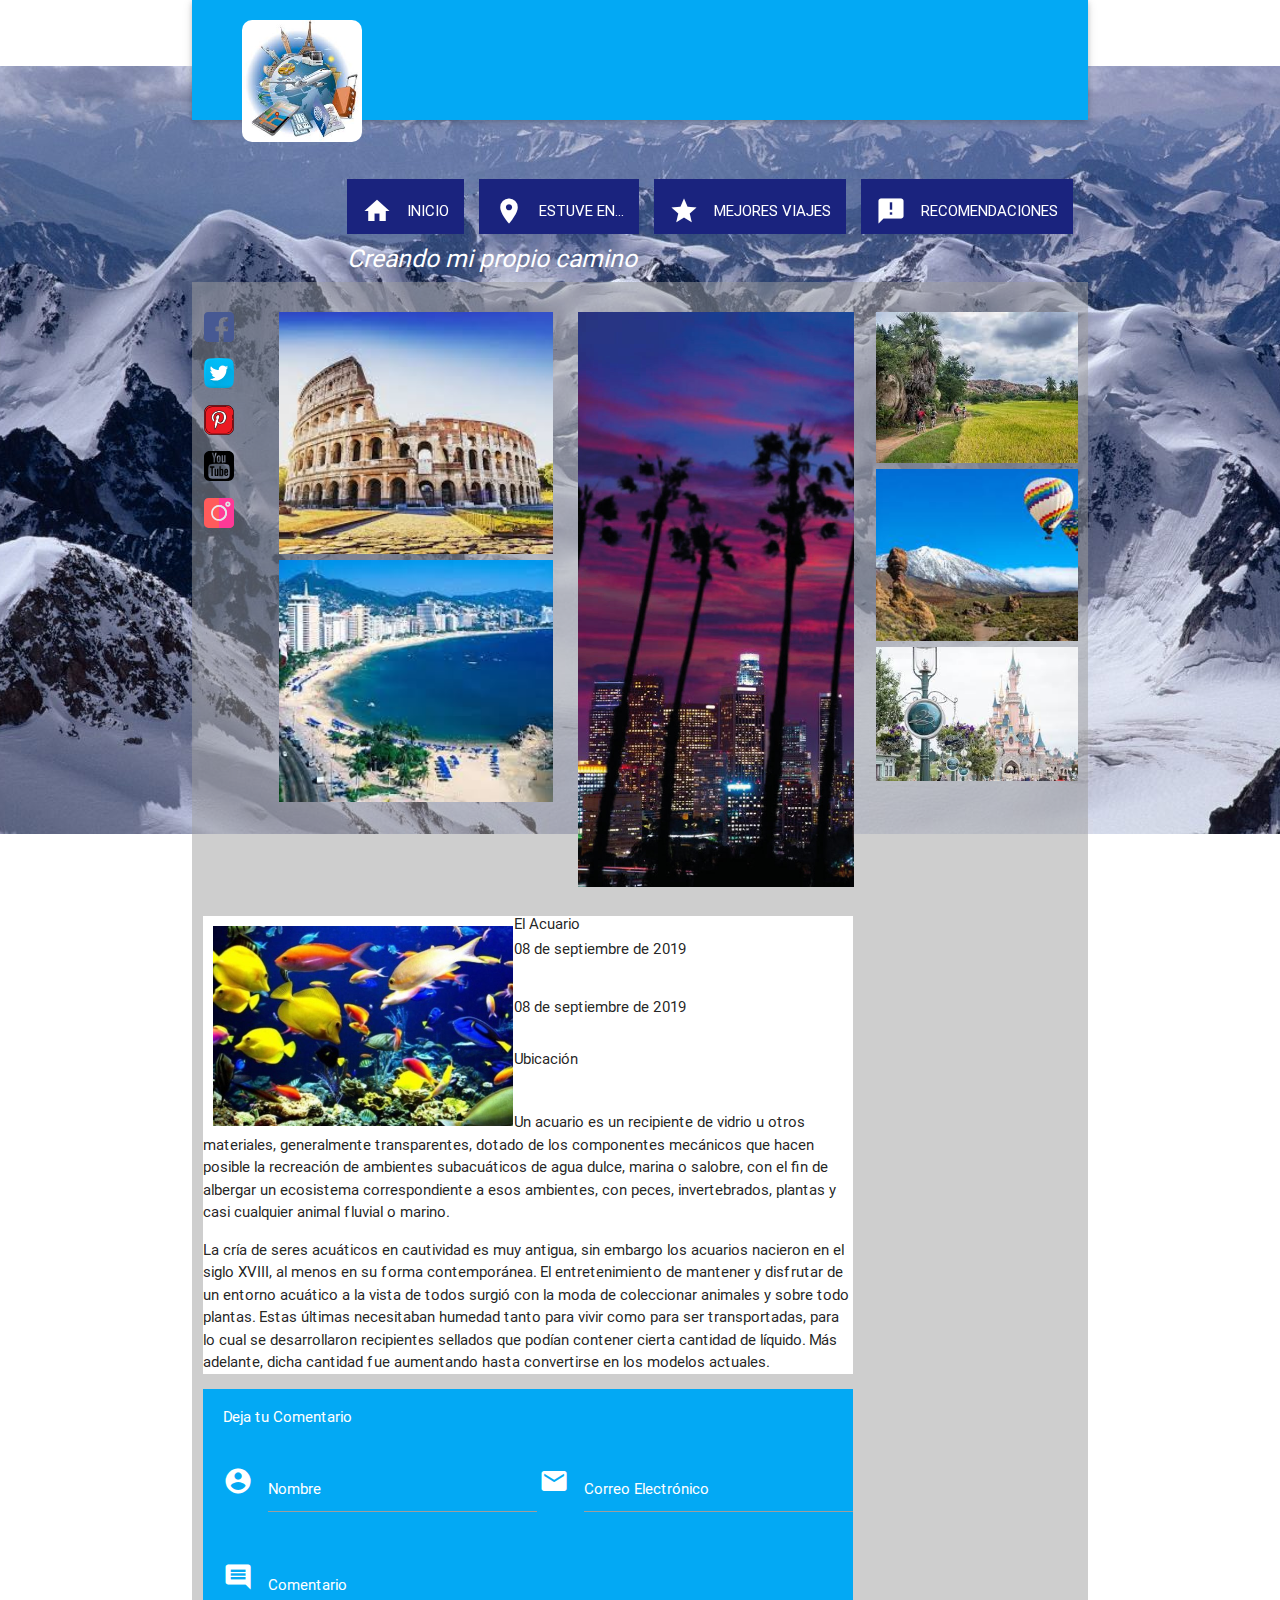
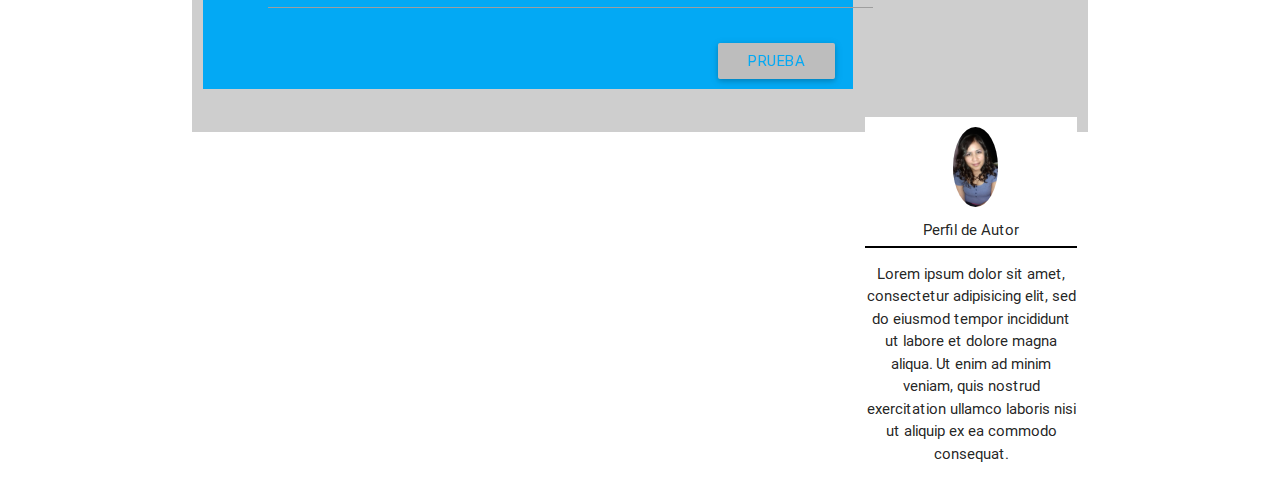
==== Modulo3/Materialize/index.html @ 4a680fce "Examenes NextU" ====
<!DOCTYPE html>
<html>
  <head>
    <meta charset="utf-8">
    <meta name="viewport" content="width=device-width, initial-scale=1, maximum-scale=1.0"/>
    <!--Importar la fuente de los íconos de Google-->
    <link href="https://fonts.googleapis.com/icon?family=Material+Icons" rel="stylesheet">
    <!--Importar la hojas de estilos de materialize css-->
    <link href="css/materialize.css" type="text/css" rel="stylesheet" media="screen,projection"/>
    <link href="css/estilos.css" type="text/css" rel="stylesheet"/>
    <title>Blog de Turismo</title>
  </head>
  <body>
    <div class="container">
       <div class="row">
          <!-- Encabezado -->
          <div class="col s12"> <!-- style="background-color:#03a9f4" -->
            <div class="encabezado" style="background-color:#03a9f4; height:120px">
              <nav style="background-color:transparent; height:120px">
                <div class="nav-wrapper">
                  <img class="responsive-img left-align" src="img/logo.jpg" width="120px" height="120px" style="margin-left:50px; margin-top:20px; border-radius: 10px"/>
                  <ul class="right hide-on-small-only"> <!-- hide-on-med-and-down-->
                    <li>
                        <a class="waves-effect waves-light btn-small indigo darken-4" style="margin-top:10px; margin-right:15px; height:55px">
                          <i class="small material-icons left">home</i>
                          INICIO
                        </a>
                    </li>
                    <li>
                        <a class="waves-effect waves-light btn-small indigo darken-4" style="margin-top:10px; margin-right:15px; height:55px">
                          <i class="small material-icons left">place</i>
                          ESTUVE EN...
                        </a>
                    </li>
                    <li>
                        <a class="waves-effect waves-light btn-small indigo darken-4" style="margin-top:10px; margin-right:15px; height:55px">
                          <i class="small material-icons left">grade</i>
                          MEJORES VIAJES
                        </a>
                    </li>
                    <li>
                        <a class="waves-effect waves-light btn-small indigo darken-4" style="margin-top:10px; margin-right:15px; height:55px">
                          <i class="small material-icons left">announcement</i>
                          RECOMENDACIONES
                        </a>
                    </li>
                    <br>
                    <h5 class="valign left-align"><em>Creando mi propio camino</em></h5>
                  </ul>
                </div>
              </nav>
            </div>
          </div>

          <div class="col s12">  <!--  style="background-color:#9e9e9e" -->
            <div class="cuerpo" style="background-color:rgba(158, 158, 158, 0.5); height:1450px">
              <div class="col m1 l1 hide-on-small-only">
                <div class="valign-wrapper" style="margin: 30px 1px 10px 1px">
                  <a title="Facebook" href="#"><img class='img-redes' src='img/facebook.svg' width="30px" height="30px"/></a>
                </div>
                <div class="valign-wrapper" style="margin: 1px 1px 10px 1px">
                  <a title="Twitter" href="#"><img class='img-redes' src='img/twitter.svg' width="30px" height="30px"/></a>
                </div>
                <div class="valign-wrapper" style="margin: 1px 1px 10px 1px">
                  <a title="Pinterest" href="#"><img class='img-redes' src='img/pinterest.svg' width="30px" height="30px"/></a>
                </div>
                <div class="valign-wrapper" style="margin: 1px 1px 10px 1px">
                  <a title="Youtube" href="#"><img class='img-redes' src='img/youtube.svg' width="30px" height="30px"/></a>
                </div>
                <div class="valign-wrapper" style="margin: 1px 1px 10px 1px">
                  <a title="Instagram" href="#"><img class='img-redes' src='img/instagram.svg' width="30px" height="30px"/></a>
                </div>
              </div>
              <div class="col s12 m4 l4">
                <div class="valign-wrapper">
                  <img class="responsive-img" src="img/viaje6.jpg" width="100%" height="100%" style="margin: 30px 1px 1px 1px"/>
                </div>
                <div class="valign-wrapper">
                  <img class="responsive-img" src="img/viaje9.jpg" width="100%" height="100%" style="margin: 5px 1px 1px 1px"/>
                </div>
              </div>
              <div class="col s12 m4 l4">
                <div class="valign-wrapper">
                  <img class="responsive-img" src="img/imagen-central.jpg" width="100%" height="100%" style="margin: 30px 1px 1px 1px"/>
                </div>
              </div>
              <div class="col s12 m3 l3">
                <div class="valign-wrapper">
                  <img class="responsive-img" src="img/viaje2.jpg" width="100%" height="100%" style="margin: 30px 1px 1px 1px"/>
                </div>
                <div class="valign-wrapper">
                  <img class="responsive-img" src="img/viaje7.jpg" width="100%" height="100%" style="margin: 5px 1px 1px 1px"/>
                </div>
                <div class="valign-wrapper">
                  <img class="responsive-img" src="img/viaje10.jpg" width="100%" height="100%" style="margin: 5px 1px 1px 1px"/>
                </div>
              </div>

              <div class="col s12 m9 l9" style="margin-top:20px">  <!--style="background-color:#9e9e9e"-->
                <div class="entrada-blog" style="background-color:white">
                  <div class="valign">
                    <img class="responsive-img" src="img/acuario.jpg" width="300px" height="300px" style="margin: 10px 1px 1px 10px; float:left"/>
                  </div>
                  <h6>El Acuario</h6>
                  <span class="">08 de septiembre de 2019</span>
                  <i class="material-icons">date-range</i>
              <!--    <i class="material-icons circle yellow darken-3">help</i> -->

                  <h6>08 de septiembre de 2019</h6><i class="tiny material-icons">date-range</i>
                  <h6>Ubicación</h6><i class="tiny material-icons">location-on</i>
                  <p>
                    Un acuario es un recipiente de vidrio u otros materiales, generalmente transparentes, dotado de los componentes mecánicos que hacen posible la recreación de ambientes subacuáticos de agua dulce, marina o salobre, con el fin de albergar un ecosistema correspondiente a esos ambientes, con peces, invertebrados, plantas y casi cualquier animal fluvial o marino.
                  </p>
                  <p>
                    La cría de seres acuáticos en cautividad es muy antigua, sin embargo los acuarios nacieron en el siglo XVIII, al menos en su forma contemporánea. El entretenimiento de mantener y disfrutar de un entorno acuático a la vista de todos surgió con la moda de coleccionar animales y sobre todo plantas. Estas últimas necesitaban humedad tanto para vivir como para ser transportadas, para lo cual se desarrollaron recipientes sellados que podían contener cierta cantidad de líquido. Más adelante, dicha cantidad fue aumentando hasta convertirse en los modelos actuales.
                  </p>
                </div>
              </div>


        <!--      <div class="row">
                <form>  -->
                  <div class="col s12 m9 l9">
                    <div class="blog-comentario" style="background-color:#03a9f4; height:300px">
                      <div class="row">
                         <div class="col s12">
                            <h6 style="color:white; margin-top:20px; margin-left:20px">Deja tu Comentario</h6>
                         </div>
                      </div>
                      <div class="row">
                        <form>
                          <div class="col s12">
                            <div class="row">
                              <div class="input-field col s6">
                                <i class="material-icons prefix" style="margin-left:20px">account_circle</i>
                                <input id="nombre" type="text" class="validate" style="margin-left:65px">
                                <label for="nombre" style="margin-left:65px">Nombre</label>
                              </div>
                              <div class="input-field col s6">
                                <i class="material-icons prefix">email</i>
                                <input id="correo" type="tel" class="validate">
                                <label for="correo">Correo Electrónico</label>
                              </div>
                            </div>
                            <div class="row">
                              <div class="input-field col s12">
                                <i class="material-icons prefix" style="margin-left:20px">comment</i>
                                <input id="comentario" type="text" class="validate" style="margin-left:65px">
                                <label for="comentario" style="margin-left:65px">Comentario</label>
                              </div>
                            </div>
                          </div>
                          <div class="row">
                            <div class="s12">
                              <button class="waves-effect waves-light btn grey lighten-1" type="submit" style="float:right; margin-right:40px; color:#03a9f4">
                                Prueba</button>
                            </div>


                          </div>
                        </form>
                      </div>



                    </div>

                  </div>
          <!--      </form>
          </div> -->

          <div class="col s12 m3 offset-m9 l3 offset-l9" style="margin-top:28px">
            <div class="blog-autor" style="background-color:white; margin-left:-10px">
              <div class="valign center-align">
                <img class="circle responsive-img" src="img/autor.jpg" width="45px" height="20px" style="margin: 10px 1px 1px 10px"/>
              </div>
              <h6 class="text-align: center">Perfil de Autor</h6>
              <hr style="border:1px solid black">
              <p class="text-align: center">
                Lorem ipsum dolor sit amet, consectetur adipisicing elit, sed do eiusmod tempor incididunt ut labore et dolore magna aliqua. Ut enim ad minim veniam, quis nostrud exercitation ullamco laboris nisi ut aliquip ex ea commodo consequat.
              </p>
            </div>
          </div>



            </div>
          </div>


       </div>
    </div>
    <script type="text/javascript" src="https://code.jquery.com/jquery-2.1.1.min.js"></script>
    <script type="text/javascript" src="js/materialize.min.js"></script>
  </body>
</html>
---- Modulo3/Materialize/css/estilos.css ----
body {
  background-image: url("../img/fondo.jpg");
  background-repeat: no-repeat;
  background-attachment: fixed;
  background-position: center;
}

.btn-small {
  margin-top: 20px;
  margin-right: 20px;
}

#galeria {
  /* Arriba | Derecha | Abajo | Izquierda */
/*  margin: 20% 0.5% 0.5% 0.5%;
  text-align:justify;*/
  margin: 30px 1px 1px 1px;
}

input, label, i {
  color:white !important;
}


/*
/* Color e imagen de fondo de la página mediante una propiedad shorthand */
/*body { background: #222d2d url(./graphics/colorstrip.gif) repeat-x 0 0; }*/

/* La propiedad shorthand anterior es equivalente a las siguientes propiedades */
/*body {
background-color: transparent;
  background-color: #222d2d;
  background-image: url("./graphics/colorstrip.gif");
  background-repeat: repeat-x;
  background-position: 0 0;
}
*/
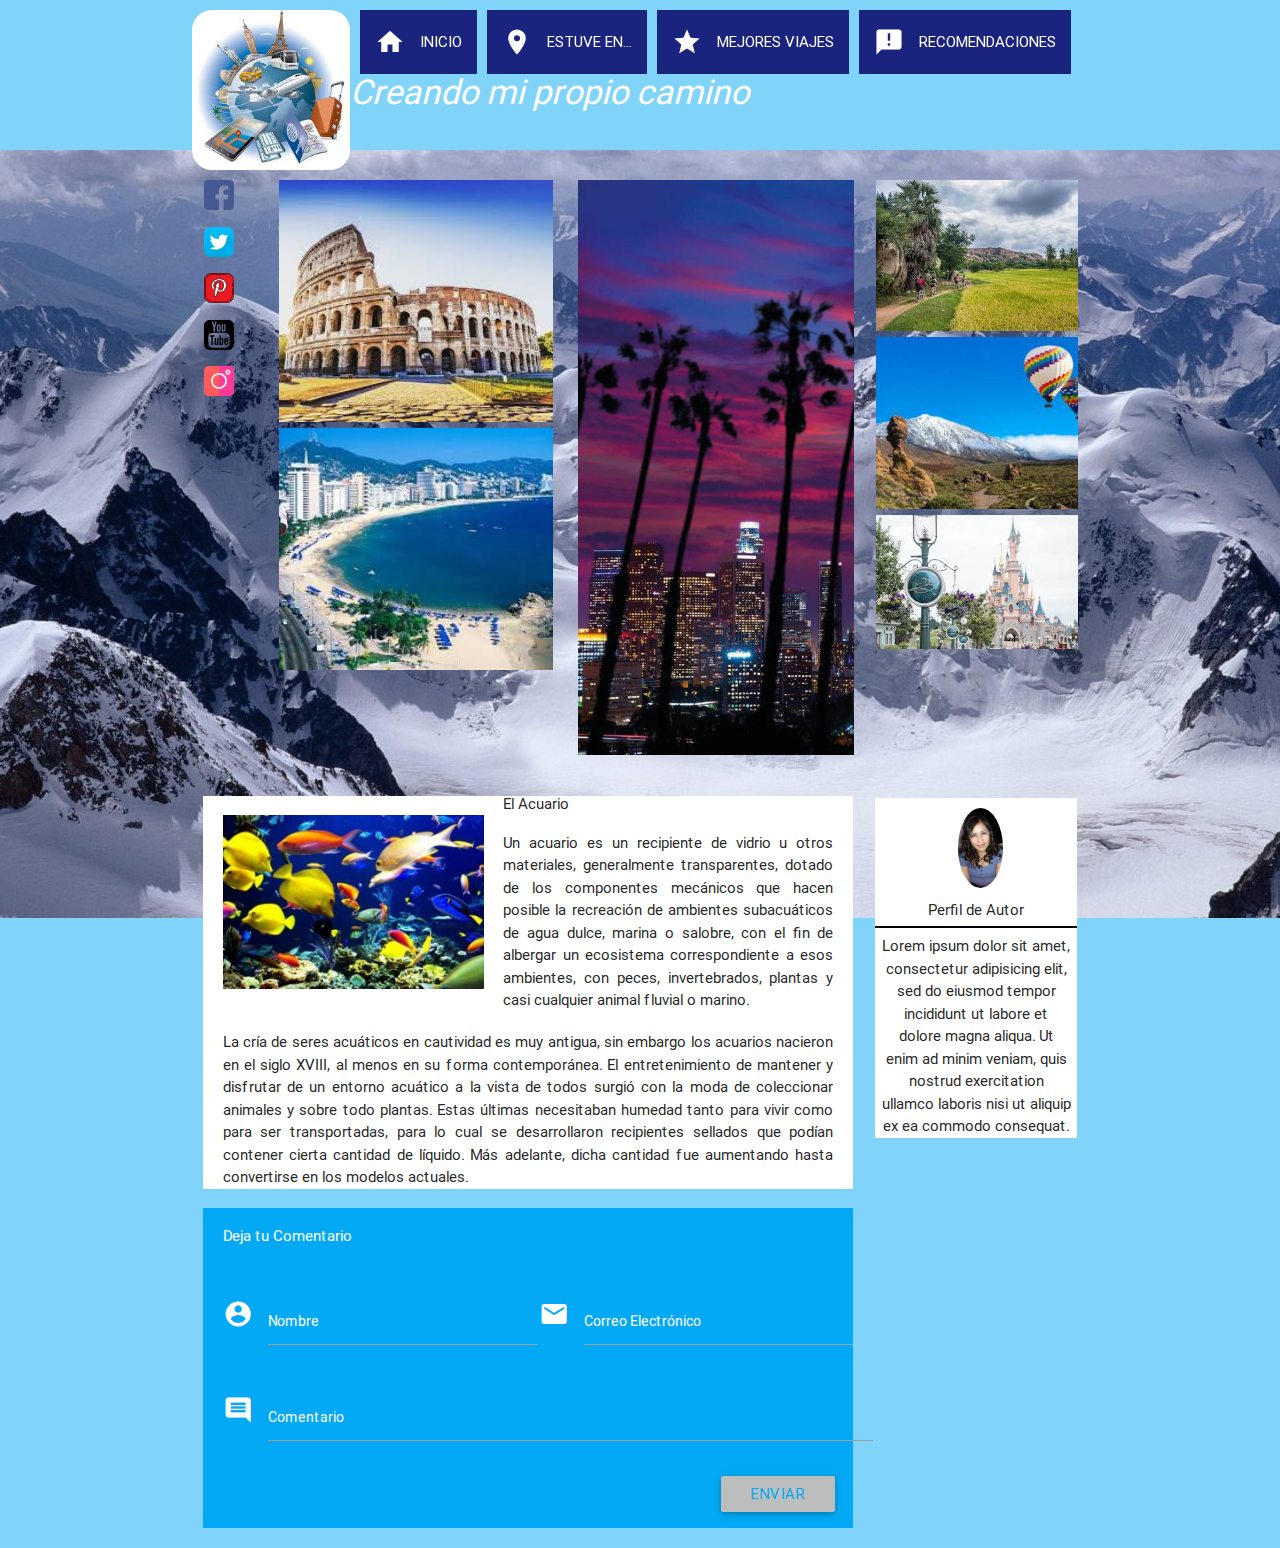
==== commit fa924a4a: "revisiones finales" ====
--- a/Modulo3/Materialize/index.html
+++ b/Modulo3/Materialize/index.html
@@ -13,47 +13,75 @@
   <body>
     <div class="container">
        <div class="row">
-          <!-- Encabezado -->
-          <div class="col s12"> <!-- style="background-color:#03a9f4" -->
-            <div class="encabezado" style="background-color:#03a9f4; height:120px">
-              <nav style="background-color:transparent; height:120px">
-                <div class="nav-wrapper">
-                  <img class="responsive-img left-align" src="img/logo.jpg" width="120px" height="120px" style="margin-left:50px; margin-top:20px; border-radius: 10px"/>
-                  <ul class="right hide-on-small-only"> <!-- hide-on-med-and-down-->
-                    <li>
-                        <a class="waves-effect waves-light btn-small indigo darken-4" style="margin-top:10px; margin-right:15px; height:55px">
+          <div class="col s12">
+            <div class="encabezado">
+              <nav style="background-color:transparent; height:150px; box-shadow:none" id="nav-completo" class="show-on-large hide-on-small-only">
+                <div class="nav-wrapper" style="display: inline-flex">
+                  <img class="responsive-img left-align" src="img/logo.jpg" id="img-logo" style="border-radius:20px; margin-top:10px; height:160px"/>
+                  <ul class="right show-on-large hide-on-small-only">   <!-- show-on-large hide-on-med-and-down -->
+                    <li>
+                        <a class="waves-effect waves-light btn-small indigo darken-4" style="margin-left:10px; margin-top:10px; margin-right:10px">
                           <i class="small material-icons left">home</i>
                           INICIO
                         </a>
                     </li>
                     <li>
-                        <a class="waves-effect waves-light btn-small indigo darken-4" style="margin-top:10px; margin-right:15px; height:55px">
+                        <a class="waves-effect waves-light btn-small indigo darken-4" style="margin-top:10px; margin-right:10px">
                           <i class="small material-icons left">place</i>
                           ESTUVE EN...
                         </a>
                     </li>
                     <li>
-                        <a class="waves-effect waves-light btn-small indigo darken-4" style="margin-top:10px; margin-right:15px; height:55px">
+                        <a class="waves-effect waves-light btn-small indigo darken-4" style="margin-top:10px; margin-right:10px">
                           <i class="small material-icons left">grade</i>
                           MEJORES VIAJES
                         </a>
                     </li>
                     <li>
-                        <a class="waves-effect waves-light btn-small indigo darken-4" style="margin-top:10px; margin-right:15px; height:55px">
+                        <a class="waves-effect waves-light btn-small indigo darken-4" style="margin-top:10px; margin-right:10px">
                           <i class="small material-icons left">announcement</i>
                           RECOMENDACIONES
                         </a>
                     </li>
-                    <br>
-                    <h5 class="valign left-align"><em>Creando mi propio camino</em></h5>
+                    <h4 class="valign left-align"><em>Creando mi propio camino</em></h4>
                   </ul>
                 </div>
-              </nav>
-            </div>
-          </div>
-
-          <div class="col s12">  <!--  style="background-color:#9e9e9e" -->
-            <div class="cuerpo" style="background-color:rgba(158, 158, 158, 0.5); height:1450px">
+              </nav> <!-- style="background-color:transparent; height:150px; box-shadow:none" id="nav-completo" -->
+
+              <nav style="background-color:transparent; height:150px; box-shadow:none" id="nav-simple" class="show-on-small hide-on-large-only hide-on-med-only">
+                <div class="nav-wrapper" style="display: inline-flex">
+                  <img class="responsive-img left-align" src="img/logo.jpg" id="img-logo" style="border-radius:20px; height:95px; margin-top:20px"/>
+                  <ul class="right show-on-small hide-on-large-only hide-on-med-only">  <!-- show-only-small hide-on-med-and-up -->
+                    <li>
+                        <a class="waves-effect waves-light btn-small indigo darken-4" style="margin-left: 12px; margin-right: 10px; margin-top: 10px">
+                          <i class="small material-icons center">home</i>
+                        </a>
+                    </li>
+                    <li>
+                        <a class="waves-effect waves-light btn-small indigo darken-4" style="margin-left: 7px; margin-right: 10px; margin-top: 10px">
+                          <i class="small material-icons center">place</i>
+                        </a>
+                    </li>
+                    <li>
+                        <a class="waves-effect waves-light btn-small indigo darken-4" style="margin-left: 7px; margin-right: 10px; margin-top: 10px">
+                          <i class="small material-icons center">grade</i>
+                        </a>
+                    </li>
+                    <li>
+                        <a class="waves-effect waves-light btn-small indigo darken-4" style="margin-top:7px; margin-left:162px">
+                          <i class="small material-icons center">announcement</i>
+                        </a>
+                    </li>
+                  </ul>
+                </div>
+              </nav> <!-- style="background-color:transparent; height:150px; box-shadow:none" id="nav-simple" -->
+            </div> <!-- class="encabezado" style="height:150px" -->
+          </div> <!-- class="col s12" -->
+
+          <div class="col s12">
+            <div class="cuerpo" style="background-color:rgba(158, 158, 158, 0.5)">
+              <h5 class="center-align show-only-small hide-on-med-and-up" style="color:white"><em>Creando mi propio camino</em></h5>
+
               <div class="col m1 l1 hide-on-small-only">
                 <div class="valign-wrapper" style="margin: 30px 1px 10px 1px">
                   <a title="Facebook" href="#"><img class='img-redes' src='img/facebook.svg' width="30px" height="30px"/></a>
@@ -95,19 +123,17 @@
                   <img class="responsive-img" src="img/viaje10.jpg" width="100%" height="100%" style="margin: 5px 1px 1px 1px"/>
                 </div>
               </div>
-
-              <div class="col s12 m9 l9" style="margin-top:20px">  <!--style="background-color:#9e9e9e"-->
+            </div> <!-- class="cuerpo" -->
+          </div> <!-- class="col s12"> -->
+
+          <div class="col s12" style="margin-top:20px">
+            <div class="pie" style="background-color:rgba(158, 158, 158, 0.5)">
+              <div class="col s12 m9 l9">
                 <div class="entrada-blog" style="background-color:white">
                   <div class="valign">
-                    <img class="responsive-img" src="img/acuario.jpg" width="300px" height="300px" style="margin: 10px 1px 1px 10px; float:left"/>
+                    <img class="responsive-img" src="img/acuario.jpg" width="300px" height="300px" style="padding:3%; float:left"/>
                   </div>
                   <h6>El Acuario</h6>
-                  <span class="">08 de septiembre de 2019</span>
-                  <i class="material-icons">date-range</i>
-              <!--    <i class="material-icons circle yellow darken-3">help</i> -->
-
-                  <h6>08 de septiembre de 2019</h6><i class="tiny material-icons">date-range</i>
-                  <h6>Ubicación</h6><i class="tiny material-icons">location-on</i>
                   <p>
                     Un acuario es un recipiente de vidrio u otros materiales, generalmente transparentes, dotado de los componentes mecánicos que hacen posible la recreación de ambientes subacuáticos de agua dulce, marina o salobre, con el fin de albergar un ecosistema correspondiente a esos ambientes, con peces, invertebrados, plantas y casi cualquier animal fluvial o marino.
                   </p>
@@ -115,81 +141,61 @@
                     La cría de seres acuáticos en cautividad es muy antigua, sin embargo los acuarios nacieron en el siglo XVIII, al menos en su forma contemporánea. El entretenimiento de mantener y disfrutar de un entorno acuático a la vista de todos surgió con la moda de coleccionar animales y sobre todo plantas. Estas últimas necesitaban humedad tanto para vivir como para ser transportadas, para lo cual se desarrollaron recipientes sellados que podían contener cierta cantidad de líquido. Más adelante, dicha cantidad fue aumentando hasta convertirse en los modelos actuales.
                   </p>
                 </div>
-              </div>
-
-
-        <!--      <div class="row">
-                <form>  -->
-                  <div class="col s12 m9 l9">
-                    <div class="blog-comentario" style="background-color:#03a9f4; height:300px">
-                      <div class="row">
-                         <div class="col s12">
-                            <h6 style="color:white; margin-top:20px; margin-left:20px">Deja tu Comentario</h6>
-                         </div>
+                <div class="blog-comentario" style="background-color:#03a9f4; height:320px">
+                  <div class="row">
+                     <div class="col s12">
+                        <h6 style="color:white; margin-top:20px; margin-left:20px">Deja tu Comentario</h6>
+                     </div>
+                  </div>
+                  <div class="row">
+                    <form>
+                      <div class="col s12">
+                        <div class="row">
+                          <div class="input-field col s6">
+                            <i class="material-icons prefix" style="margin-left:20px">account_circle</i>
+                            <input id="nombre" type="text" class="validate" style="margin-left:65px">
+                            <label for="nombre" style="margin-left:65px">Nombre</label>
+                          </div>
+                          <div class="input-field col s6">
+                            <i class="material-icons prefix">email</i>
+                            <input id="correo" type="tel" class="validate">
+                            <label for="correo">Correo Electrónico</label>
+                          </div>
+                        </div>
+                        <div class="row">
+                          <div class="input-field col s12">
+                            <i class="material-icons prefix" style="margin-left:20px">comment</i>
+                            <input id="comentario" type="text" class="validate" style="margin-left:65px">
+                            <label for="comentario" style="margin-left:65px">Comentario</label>
+                          </div>
+                        </div>
                       </div>
                       <div class="row">
-                        <form>
-                          <div class="col s12">
-                            <div class="row">
-                              <div class="input-field col s6">
-                                <i class="material-icons prefix" style="margin-left:20px">account_circle</i>
-                                <input id="nombre" type="text" class="validate" style="margin-left:65px">
-                                <label for="nombre" style="margin-left:65px">Nombre</label>
-                              </div>
-                              <div class="input-field col s6">
-                                <i class="material-icons prefix">email</i>
-                                <input id="correo" type="tel" class="validate">
-                                <label for="correo">Correo Electrónico</label>
-                              </div>
-                            </div>
-                            <div class="row">
-                              <div class="input-field col s12">
-                                <i class="material-icons prefix" style="margin-left:20px">comment</i>
-                                <input id="comentario" type="text" class="validate" style="margin-left:65px">
-                                <label for="comentario" style="margin-left:65px">Comentario</label>
-                              </div>
-                            </div>
-                          </div>
-                          <div class="row">
-                            <div class="s12">
-                              <button class="waves-effect waves-light btn grey lighten-1" type="submit" style="float:right; margin-right:40px; color:#03a9f4">
-                                Prueba</button>
-                            </div>
-
-
-                          </div>
-                        </form>
+                        <div class="s12">
+                          <button class="waves-effect waves-light btn grey lighten-1" type="submit" style="float:right; margin-right:40px; color:#03a9f4">
+                            Enviar</button>
+                        </div>
                       </div>
-
-
-
-                    </div>
-
-                  </div>
-          <!--      </form>
-          </div> -->
-
-          <div class="col s12 m3 offset-m9 l3 offset-l9" style="margin-top:28px">
-            <div class="blog-autor" style="background-color:white; margin-left:-10px">
-              <div class="valign center-align">
-                <img class="circle responsive-img" src="img/autor.jpg" width="45px" height="20px" style="margin: 10px 1px 1px 10px"/>
-              </div>
-              <h6 class="text-align: center">Perfil de Autor</h6>
-              <hr style="border:1px solid black">
-              <p class="text-align: center">
-                Lorem ipsum dolor sit amet, consectetur adipisicing elit, sed do eiusmod tempor incididunt ut labore et dolore magna aliqua. Ut enim ad minim veniam, quis nostrud exercitation ullamco laboris nisi ut aliquip ex ea commodo consequat.
-              </p>
-            </div>
-          </div>
-
-
-
-            </div>
-          </div>
-
-
-       </div>
-    </div>
+                    </form>
+                  </div>
+                </div>
+              </div>
+              <div class="col s12 m3 l3" style="margin-top:22px">
+                <div class="blog-autor" style="background-color:white">
+                  <div class="valign center-align">
+                    <img class="circle responsive-img" src="img/autor.jpg" width="45px" height="20px" style="margin: 10px 1px 1px 10px"/>
+                  </div>
+                  <h6 class="text-align: center">Perfil de Autor</h6>
+                  <hr style="border:1px solid black">
+                  <p class="text-align: center">
+                    Lorem ipsum dolor sit amet, consectetur adipisicing elit, sed do eiusmod tempor incididunt ut labore et dolore magna aliqua. Ut enim ad minim veniam, quis nostrud exercitation ullamco laboris nisi ut aliquip ex ea commodo consequat.
+                  </p>
+                </div>
+              </div>
+            </div> <!-- class="pie" -->
+          </div> <!-- class="col s12" -->
+       </div> <!-- class="row" -->
+    </div> <!-- class="container" -->
     <script type="text/javascript" src="https://code.jquery.com/jquery-2.1.1.min.js"></script>
     <script type="text/javascript" src="js/materialize.min.js"></script>
   </body>
--- a/Modulo3/Materialize/css/estilos.css
+++ b/Modulo3/Materialize/css/estilos.css
@@ -1,19 +1,24 @@
 body {
+  background-color: rgba(3, 169, 244, 0.5);
   background-image: url("../img/fondo.jpg");
   background-repeat: no-repeat;
   background-attachment: fixed;
   background-position: center;
+  background-position-y: 150px;
 }
 
+h6, p {
+  margin: 3%;
+  text-align: justify;
+}
+/*
 .btn-small {
   margin-top: 20px;
   margin-right: 20px;
 }
-
+*/
 #galeria {
   /* Arriba | Derecha | Abajo | Izquierda */
-/*  margin: 20% 0.5% 0.5% 0.5%;
-  text-align:justify;*/
   margin: 30px 1px 1px 1px;
 }
 
@@ -21,17 +26,73 @@
   color:white !important;
 }
 
+@media (min-width:320px) and (max-width:420px){
+
+label {
+  font-size: 10px !important;
+}
+
+}
+
+
+@media (min-width:421px){
+
+label {
+  font-size: 14px !important;
+}
+
+}
+
 
 /*
-/* Color e imagen de fondo de la página mediante una propiedad shorthand */
-/*body { background: #222d2d url(./graphics/colorstrip.gif) repeat-x 0 0; }*/
+@media (max-width:360px){
 
-/* La propiedad shorthand anterior es equivalente a las siguientes propiedades */
-/*body {
-background-color: transparent;
-  background-color: #222d2d;
-  background-image: url("./graphics/colorstrip.gif");
-  background-repeat: repeat-x;
-  background-position: 0 0;
+  #img-logo {
+    width: 90px;
+    height: 90px;
+    margin-top: 20px;
+    margin-left: 5px;
+  }
+
+  .boton-simple {
+    margin-top: 10px;
+    height: 50px;
+    width: 55px;
+    margin-left: 20px;
+  }
+/*
+  #nav-completo {
+    display: none;
+  }
+
+  #nav-simple {
+    display: inline-flex;
+  }
+*/
 }
+
+/*
+@media (min-width:791) {
+
+  #img-logo {
+    width:120px;
+    height: 120px;
+    margin-left:50px;
+    margin-top:20px;
+  }
+
+  .btn-small {
+    margin-top: 20px;
+    margin-right: 20px;
+  }
+
+/*
+  #nav-simple {
+    display: none;
+  }
+
+  #nav-completo {
+    display: inline-flex;
+  }
 */
+}
